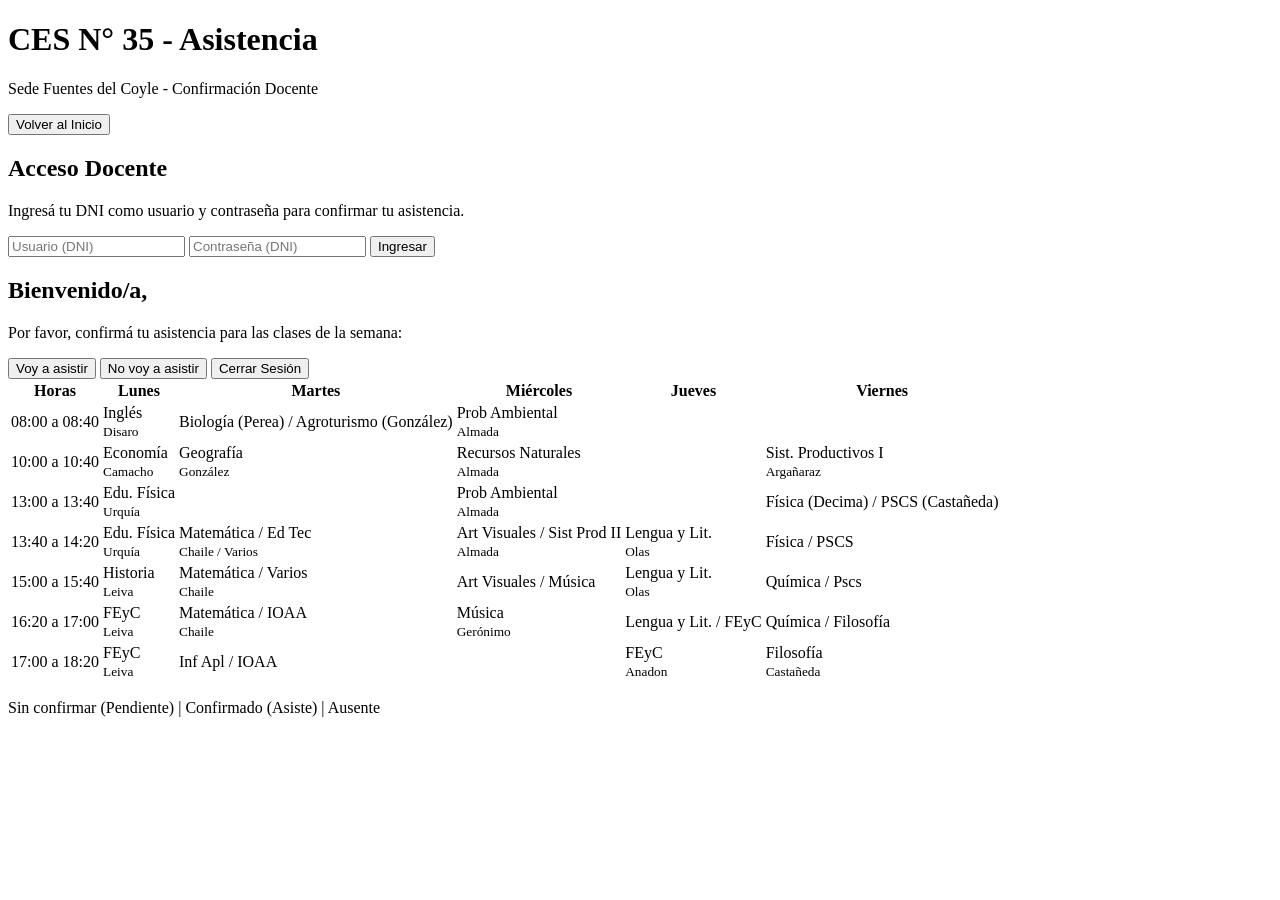
==== asistencia.html @ 857faab8 "Rename gemini-code-1782303021143.html to asistencia.html" ====
<!DOCTYPE html>
<html lang="es">
<head>
    <meta charset="UTF-8">
    <meta name="viewport" content="width=device-width, initial-scale=1.0">
    <title>Asistencia y Horarios - CES 35</title>
    <link rel="stylesheet" href="asistencia.css">
</head>
<body>
    <header class="header">
        <div class="header-content">
            <h1>CES N° 35 - Asistencia</h1>
            <p class="subtitle">Sede Fuentes del Coyle - Confirmación Docente</p>
            <button onclick="window.location.href='index.html'" class="btn-volver">Volver al Inicio</button>
        </div>
    </header>

    <main class="container">
        <section id="login-section" class="panel">
            <h2>Acceso Docente</h2>
            <p>Ingresá tu DNI como usuario y contraseña para confirmar tu asistencia.</p>
            <div class="form-group">
                <input type="text" id="dni-input" placeholder="Usuario (DNI)">
                <input type="password" id="pass-input" placeholder="Contraseña (DNI)">
                <button onclick="iniciarSesion()" class="btn">Ingresar</button>
            </div>
            <p id="login-error" class="error-msg"></p>
        </section>

        <section id="control-section" class="panel oculto">
            <h2>Bienvenido/a, <span id="nombre-docente"></span></h2>
            <p>Por favor, confirmá tu asistencia para las clases de la semana:</p>
            <div class="botones-estado">
                <button onclick="cambiarEstado('confirmado')" class="btn btn-verde">Voy a asistir</button>
                <button onclick="cambiarEstado('ausente')" class="btn btn-rojo">No voy a asistir</button>
                <button onclick="cerrarSesion()" class="btn btn-gris">Cerrar Sesión</button>
            </div>
        </section>

        <section class="horario-section">
            <div class="table-responsive">
                <table class="horario-table">
                    <thead>
                        <tr>
                            <th>Horas</th>
                            <th>Lunes</th>
                            <th>Martes</th>
                            <th>Miércoles</th>
                            <th>Jueves</th>
                            <th>Viernes</th>
                        </tr>
                    </thead>
                    <tbody>
                        <tr>
                            <td>08:00 a 08:40</td>
                            <td class="estado-gris" data-docente="Disaro">Inglés<br><small>Disaro</small></td>
                            <td class="estado-gris" data-docente="Perea,González">Biología (Perea) / Agroturismo (González)</td>
                            <td class="estado-gris" data-docente="Almada">Prob Ambiental<br><small>Almada</small></td>
                            <td></td>
                            <td></td>
                        </tr>
                        <tr>
                            <td>10:00 a 10:40</td>
                            <td class="estado-gris" data-docente="Camacho">Economía<br><small>Camacho</small></td>
                            <td class="estado-gris" data-docente="González">Geografía<br><small>González</small></td>
                            <td class="estado-gris" data-docente="Almada">Recursos Naturales<br><small>Almada</small></td>
                            <td></td>
                            <td class="estado-gris" data-docente="Argañaraz">Sist. Productivos I<br><small>Argañaraz</small></td>
                        </tr>
                        <tr>
                            <td>13:00 a 13:40</td>
                            <td class="estado-gris" data-docente="Urquia">Edu. Física<br><small>Urquía</small></td>
                            <td></td>
                            <td class="estado-gris" data-docente="Almada">Prob Ambiental<br><small>Almada</small></td>
                            <td></td>
                            <td class="estado-gris" data-docente="Decima,Castañeda">Física (Decima) / PSCS (Castañeda)</td>
                        </tr>
                        <tr>
                            <td>13:40 a 14:20</td>
                            <td class="estado-gris" data-docente="Urquia">Edu. Física<br><small>Urquía</small></td>
                            <td class="estado-gris" data-docente="Chaile">Matemática / Ed Tec<br><small>Chaile / Varios</small></td>
                            <td class="estado-gris" data-docente="Almada">Art Visuales / Sist Prod II<br><small>Almada</small></td>
                            <td class="estado-gris" data-docente="Olas">Lengua y Lit.<br><small>Olas</small></td>
                            <td class="estado-gris" data-docente="Decima,Castañeda">Física / PSCS</td>
                        </tr>
                        <tr>
                            <td>15:00 a 15:40</td>
                            <td class="estado-gris" data-docente="Leiva">Historia<br><small>Leiva</small></td>
                            <td class="estado-gris" data-docente="Chaile">Matemática / Varios<br><small>Chaile</small></td>
                            <td class="estado-gris" data-docente="Almada,Geronimo">Art Visuales / Música</td>
                            <td class="estado-gris" data-docente="Olas">Lengua y Lit.<br><small>Olas</small></td>
                            <td class="estado-gris" data-docente="Castañeda">Química / Pscs</td>
                        </tr>
                        <tr>
                            <td>16:20 a 17:00</td>
                            <td class="estado-gris" data-docente="Leiva">FEyC<br><small>Leiva</small></td>
                            <td class="estado-gris" data-docente="Chaile">Matemática / IOAA<br><small>Chaile</small></td>
                            <td class="estado-gris" data-docente="Geronimo">Música<br><small>Gerónimo</small></td>
                            <td class="estado-gris" data-docente="Olas,Anadon">Lengua y Lit. / FEyC</td>
                            <td class="estado-gris" data-docente="Castañeda">Química / Filosofía</td>
                        </tr>
                        <tr>
                            <td>17:00 a 18:20</td>
                            <td class="estado-gris" data-docente="Leiva">FEyC<br><small>Leiva</small></td>
                            <td class="estado-gris">Inf Apl / IOAA</td>
                            <td></td>
                            <td class="estado-gris" data-docente="Anadon">FEyC<br><small>Anadon</small></td>
                            <td class="estado-gris" data-docente="Castañeda">Filosofía<br><small>Castañeda</small></td>
                        </tr>
                    </tbody>
                </table>
            </div>
            <p class="leyenda">
                <span class="punto gris"></span> Sin confirmar (Pendiente) | 
                <span class="punto verde"></span> Confirmado (Asiste) | 
                <span class="punto rojo"></span> Ausente
            </p>
        </section>
    </main>

    <script src="asistencia.js"></script>
</body>
</html>
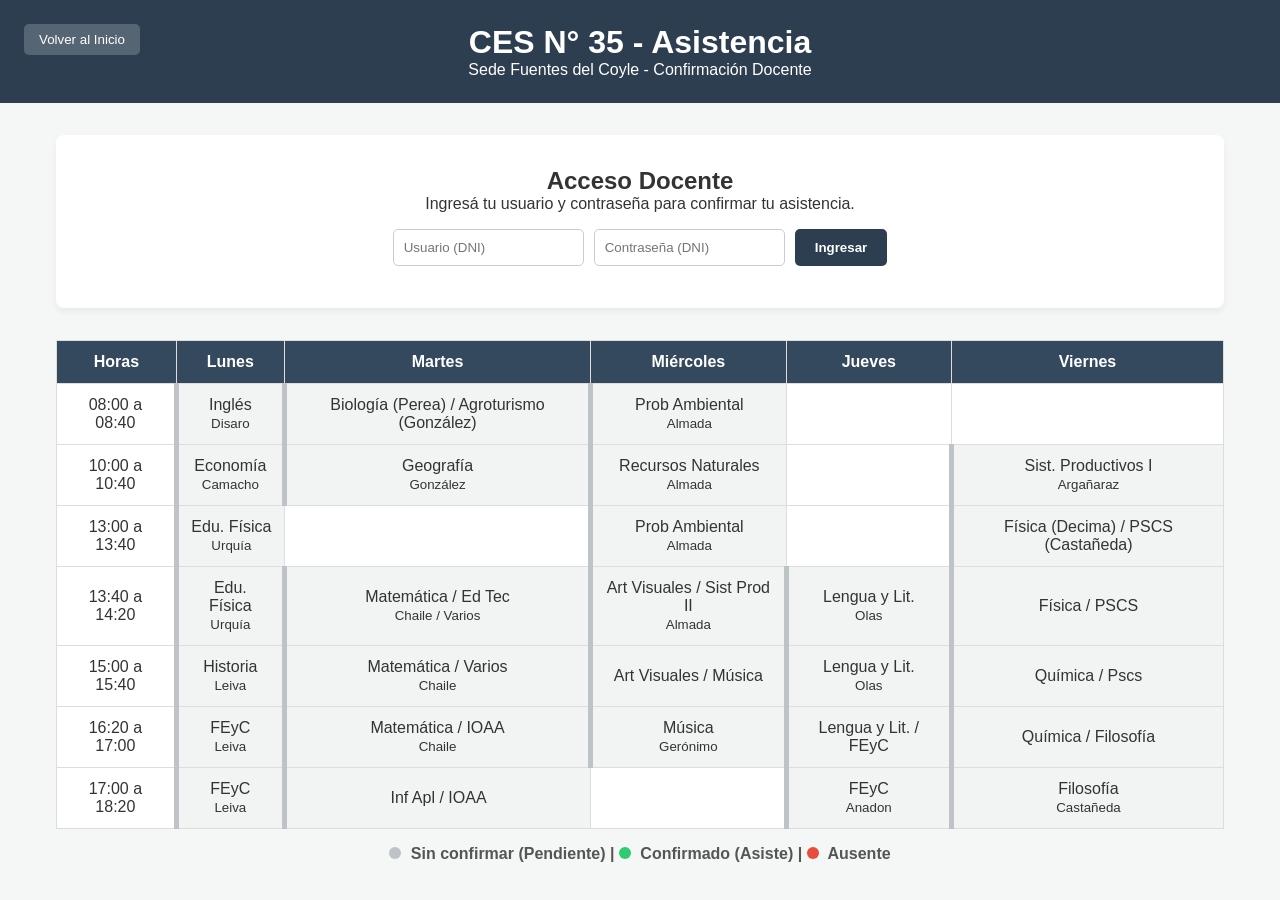
==== commit 1f2d9cf7: "Update asistencia.html" ====
--- a/asistencia.html
+++ b/asistencia.html
@@ -18,7 +18,7 @@
     <main class="container">
         <section id="login-section" class="panel">
             <h2>Acceso Docente</h2>
-            <p>Ingresá tu DNI como usuario y contraseña para confirmar tu asistencia.</p>
+            <p>Ingresá tu  usuario y contraseña para confirmar tu asistencia.</p>
             <div class="form-group">
                 <input type="text" id="dni-input" placeholder="Usuario (DNI)">
                 <input type="password" id="pass-input" placeholder="Contraseña (DNI)">
--- a/asistencia.css
+++ b/asistencia.css
@@ -0,0 +1,77 @@
+/* Variables generales heredadas del index */
+:root {
+    --primary-color: #2c3e50;
+    --secondary-color: #34495e;
+    --accent-color: #3498db;
+    --background-color: #f4f7f6;
+    --text-color: #333333;
+    
+    /* Colores de Asistencia */
+    --color-gris: #bdc3c7;   /* Pendiente */
+    --color-verde: #2ecc71;  /* Confirmado */
+    --color-rojo: #e74c3c;   /* Ausente */
+}
+
+* { box-sizing: border-box; margin: 0; padding: 0; font-family: sans-serif; }
+
+body { background-color: var(--background-color); color: var(--text-color); }
+
+.header {
+    background-color: var(--primary-color);
+    color: white;
+    padding: 1.5rem;
+    text-align: center;
+    position: relative;
+}
+
+.btn-volver {
+    position: absolute;
+    top: 1.5rem;
+    left: 1.5rem;
+    background-color: rgba(255,255,255,0.2);
+    border: none;
+    color: white;
+    padding: 8px 15px;
+    border-radius: 5px;
+    cursor: pointer;
+}
+
+.container { max-width: 1200px; margin: 2rem auto; padding: 0 1rem; }
+
+.panel {
+    background: white;
+    padding: 2rem;
+    border-radius: 8px;
+    box-shadow: 0 4px 6px rgba(0,0,0,0.05);
+    margin-bottom: 2rem;
+    text-align: center;
+}
+
+.form-group { margin-top: 1rem; display: flex; justify-content: center; gap: 10px; flex-wrap: wrap; }
+.form-group input { padding: 10px; border: 1px solid #ccc; border-radius: 5px; }
+
+.btn { padding: 10px 20px; border: none; border-radius: 5px; color: white; font-weight: bold; cursor: pointer; }
+.btn { background-color: var(--primary-color); }
+.btn-verde { background-color: var(--color-verde); }
+.btn-rojo { background-color: var(--color-rojo); }
+.btn-gris { background-color: #7f8c8d; }
+
+.oculto { display: none; }
+.error-msg { color: var(--color-rojo); margin-top: 10px; font-size: 0.9rem; }
+
+/* Estilos de la Tabla */
+.table-responsive { overflow-x: auto; }
+.horario-table { width: 100%; border-collapse: collapse; background: white; text-align: center; }
+.horario-table th, .horario-table td { border: 1px solid #ddd; padding: 12px; }
+.horario-table th { background-color: var(--secondary-color); color: white; }
+
+/* Estados de las celdas */
+.estado-gris { background-color: #f2f4f4; border-left: 5px solid var(--color-gris) !important; }
+.estado-verde { background-color: #eafaf1; border-left: 5px solid var(--color-verde) !important; }
+.estado-rojo { background-color: #fdedec; border-left: 5px solid var(--color-rojo) !important; }
+
+.leyenda { text-align: center; margin-top: 1rem; font-weight: bold; color: #555; }
+.punto { display: inline-block; width: 12px; height: 12px; border-radius: 50%; margin-right: 5px; }
+.punto.gris { background-color: var(--color-gris); }
+.punto.verde { background-color: var(--color-verde); }
+.punto.rojo { background-color: var(--color-rojo); }
